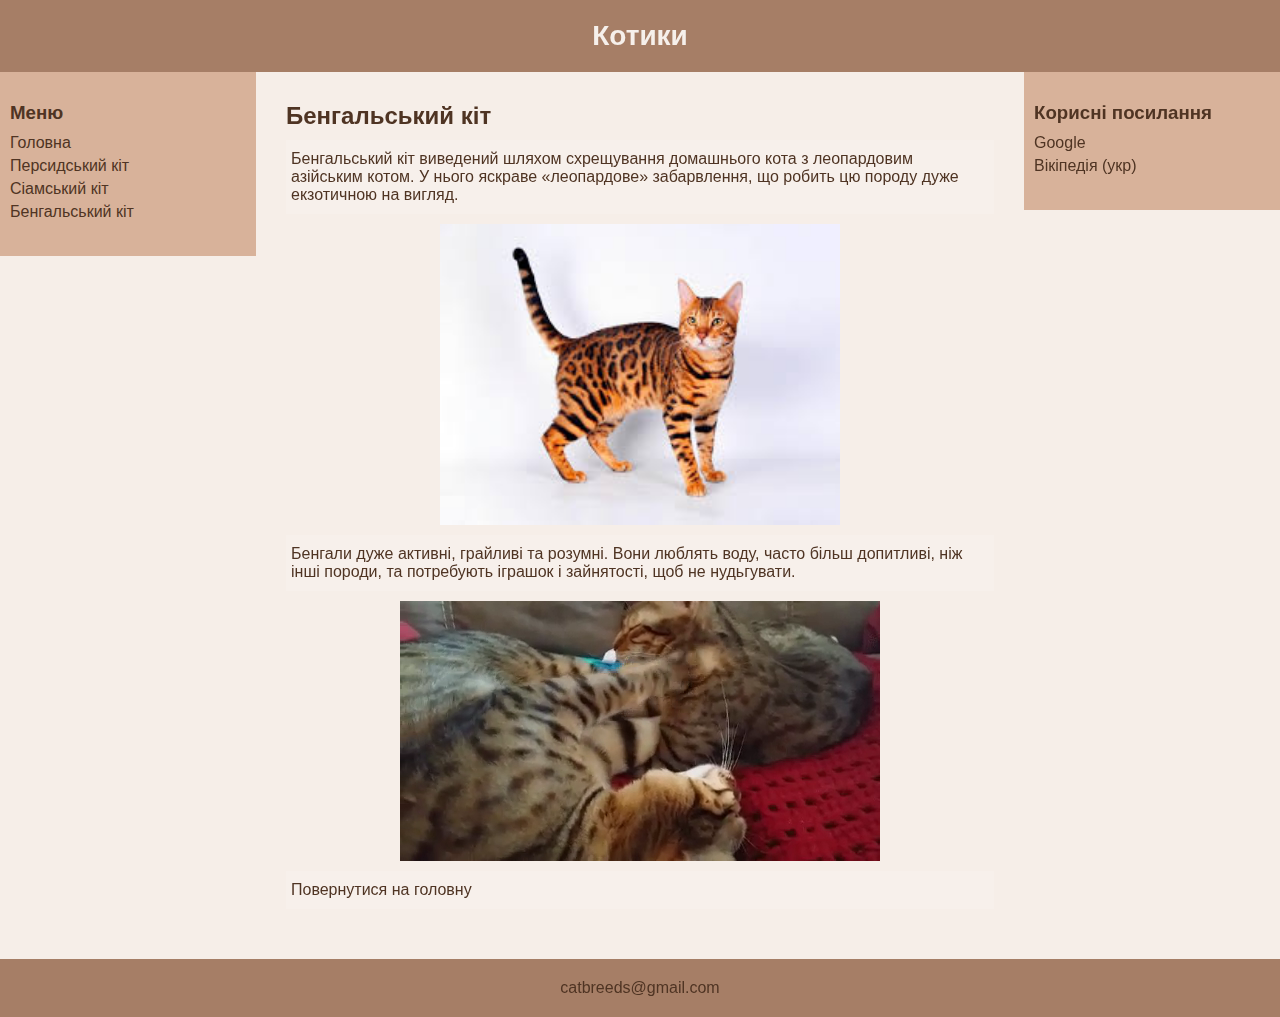
==== bengal.html @ 5b9feae0 "first commit" ====
<!DOCTYPE html>
<html lang="uk">
<head>
  <meta charset="UTF-8">
  <title>Бенгальський кіт</title>
  <link rel="stylesheet" href="styles.css">
</head>
<body>

  <div class="header">
    Котики
  </div>

  <div class="container">
    <div class="menu">
      <h3>Меню</h3>
      <ul>
        <li><a href="index.html">Головна</a></li>
        <li><a href="persian.html">Персидський кіт</a></li>
        <li><a href="siamese.html">Сіамський кіт</a></li>
        <li>Бенгальський кіт</li>
      </ul>
    </div>

    <div class="content">
      <h2>Бенгальський кіт</h2>
      <p>
        Бенгальський кіт виведений шляхом схрещування домашнього кота з леопардовим азійським котом. У нього яскраве
        «леопардове» забарвлення, що робить цю породу дуже екзотичною на вигляд.
      </p>

      <img src="images/bengal.jpg" alt="Бенгальський кіт" width="400" height="480">

      <p>
        Бенгали дуже активні, грайливі та розумні. Вони люблять воду, часто більш допитливі, ніж інші породи, та
        потребують іграшок і зайнятості, щоб не нудьгувати.
      </p>

      <video autoplay loop muted playsinline>
        <source src="media/bengal.mp4" type="video/mp4">
        Ваш браузер не підтримує відтворення відео.
      </video>

      <p><a href="index.html">Повернутися на головну</a></p>
    </div>

    <div class="sidebar">
      <h3>Корисні посилання</h3>
      <ul>
        <li><a href="https://www.google.com" target="_blank">Google</a></li>
        <li><a href="https://uk.wikipedia.org/" target="_blank">Вікіпедія (укр)</a></li>
      </ul>
    </div>
  </div>

  <div class="footer">
    catbreeds@gmail.com
  </div>

</body>
</html>
---- styles.css ----
* {
    margin: 0;
    padding: 0;
    box-sizing: border-box;
  }
  
  html, body {
    min-width: 610px;
  }

  body {
    font-family: Arial, sans-serif;
    background-color: #f6eee8;
    color: #4f3423;
  }
  
  .header {
    background-color: #a67e66;
    color: rgb(246, 240, 235);
    padding: 20px;
    text-align: center;
    font-size: 28px;
    font-weight: 900;
  }
  
  .container {
    width: 100%;
    overflow: auto;
  }
  
  .menu {
    float: left;
    width: 20%;
    background-color: #d8b29a;
    padding: 30px 10px;
  }
  
  .content {
    float: left;
    width: 60%;
    padding: 30px;
  }
  
  .sidebar {
    float: left;
    width: 20%;
    background-color: #d8b29a;
    padding: 30px 10px;
  }
  
  .footer {
    clear: both;
    background-color: #a67e66;
    padding: 20px;
    text-align: center;
    margin-top: 10px;
  }
  
  a {
    color: #4f3423;
    text-decoration: none;
  }
  a:hover {
    text-decoration: underline;
  }
  
  ul {
    list-style-type: none;
    padding: 0;
    margin: 0;
  }
  li {
    margin-bottom: 5px;
  }
  
  h2, h3 {
    margin-bottom: 10px;
    color: #4f3423;
    font-weight: 790;
  }
  
  p {
    overflow-wrap: break-word;
    margin-bottom: 10px;
    margin-top: 10px;
    background-color: #f9f3ef7d;
    padding: 10px 5px;
  }
  
  img, video, audio {
    max-width: 100%;
    height: auto;
    margin-bottom: 10px;
    display: block;
    margin: 0 auto;
  }
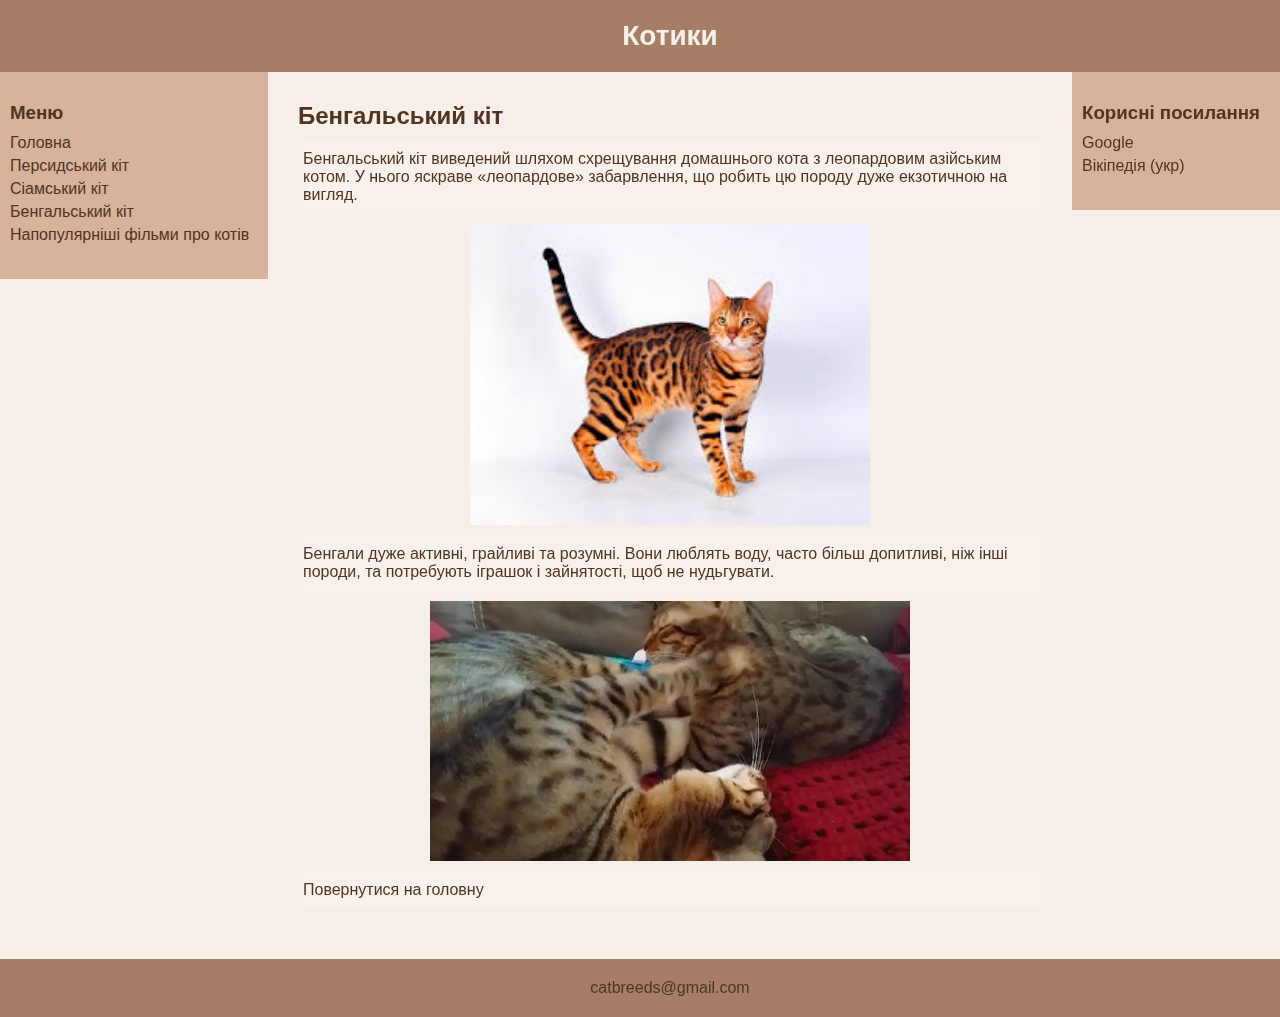
==== commit 667a136e: "popular films added" ====
--- a/bengal.html
+++ b/bengal.html
@@ -19,6 +19,7 @@
         <li><a href="persian.html">Персидський кіт</a></li>
         <li><a href="siamese.html">Сіамський кіт</a></li>
         <li>Бенгальський кіт</li>
+        <li><a href="films.html">Напопулярніші фільми про котів</a></li>
       </ul>
     </div>
 
--- a/styles.css
+++ b/styles.css
@@ -1,96 +1,133 @@
 * {
-    margin: 0;
-    padding: 0;
-    box-sizing: border-box;
-  }
-  
-  html, body {
-    min-width: 610px;
-  }
+  margin: 0;
+  padding: 0;
+  box-sizing: border-box;
+}
 
-  body {
-    font-family: Arial, sans-serif;
-    background-color: #f6eee8;
-    color: #4f3423;
-  }
-  
-  .header {
-    background-color: #a67e66;
-    color: rgb(246, 240, 235);
-    padding: 20px;
-    text-align: center;
-    font-size: 28px;
-    font-weight: 900;
-  }
-  
-  .container {
-    width: 100%;
-    overflow: auto;
-  }
-  
-  .menu {
-    float: left;
-    width: 20%;
-    background-color: #d8b29a;
-    padding: 30px 10px;
-  }
-  
-  .content {
-    float: left;
-    width: 60%;
-    padding: 30px;
-  }
-  
-  .sidebar {
-    float: left;
-    width: 20%;
-    background-color: #d8b29a;
-    padding: 30px 10px;
-  }
-  
-  .footer {
-    clear: both;
-    background-color: #a67e66;
-    padding: 20px;
-    text-align: center;
-    margin-top: 10px;
-  }
-  
-  a {
-    color: #4f3423;
-    text-decoration: none;
-  }
-  a:hover {
-    text-decoration: underline;
-  }
-  
-  ul {
-    list-style-type: none;
-    padding: 0;
-    margin: 0;
-  }
-  li {
-    margin-bottom: 5px;
-  }
-  
-  h2, h3 {
-    margin-bottom: 10px;
-    color: #4f3423;
-    font-weight: 790;
-  }
-  
-  p {
-    overflow-wrap: break-word;
-    margin-bottom: 10px;
-    margin-top: 10px;
-    background-color: #f9f3ef7d;
-    padding: 10px 5px;
-  }
-  
-  img, video, audio {
-    max-width: 100%;
-    height: auto;
-    margin-bottom: 10px;
-    display: block;
-    margin: 0 auto;
-  }+html, body {
+  min-width: 1340px;
+}
+
+body {
+  font-family: Arial, sans-serif;
+  background-color: #f6eee8;
+  color: #4f3423;
+}
+
+.header {
+  background-color: #a67e66;
+  color: rgb(246, 240, 235);
+  padding: 20px;
+  text-align: center;
+  font-size: 28px;
+  font-weight: 900;
+}
+
+.container {
+  width: 100%;
+  overflow: auto;
+}
+
+.menu {
+  float: left;
+  width: 20%;
+  background-color: #d8b29a;
+  padding: 30px 10px;
+}
+
+.content {
+  float: left;
+  width: 60%;
+  padding: 30px;
+}
+
+.sidebar {
+  float: left;
+  width: 20%;
+  background-color: #d8b29a;
+  padding: 30px 10px;
+}
+
+.footer {
+  clear: both;
+  background-color: #a67e66;
+  padding: 20px;
+  text-align: center;
+  margin-top: 10px;
+}
+
+a {
+  color: #4f3423;
+  text-decoration: none;
+}
+a:hover {
+  text-decoration: underline;
+}
+
+ul {
+  list-style-type: none;
+  padding: 0;
+  margin: 0;
+}
+li {
+  margin-bottom: 5px;
+}
+
+h2, h3 {
+  margin-bottom: 10px;
+  color: #4f3423;
+  font-weight: 790;
+}
+
+p {
+  overflow-wrap: break-word;
+  margin-bottom: 10px;
+  margin-top: 10px;
+  background-color: #f9f3ef7d;
+  padding: 10px 5px;
+}
+
+img, video, audio {
+  max-width: 100%;
+  height: auto;
+  margin-bottom: 10px;
+  display: block;
+  margin: 0 auto;
+}
+
+table {
+  width: 100%;
+  border-collapse: collapse;
+  margin-top: 20px;
+  background-color: #f9f3ef;
+  border-radius: 10px;
+  overflow: hidden;
+}
+
+th, td {
+  border: 1px solid #a67e66;
+  padding: 12px;
+  text-align: center;
+}
+
+th {
+  background-color: #d8b29a;
+  color: #4f3423;
+  font-weight: bold;
+}
+
+tbody tr:nth-child(even) {
+  background-color: #f6eee8;
+}
+
+tbody tr:hover {
+  background-color: #d8b29a9f;
+  transition: 0.3s;
+}
+
+tfoot th {
+  background-color: #a67e66;
+  color: white;
+  text-align: center;
+  padding: 10px;
+}
